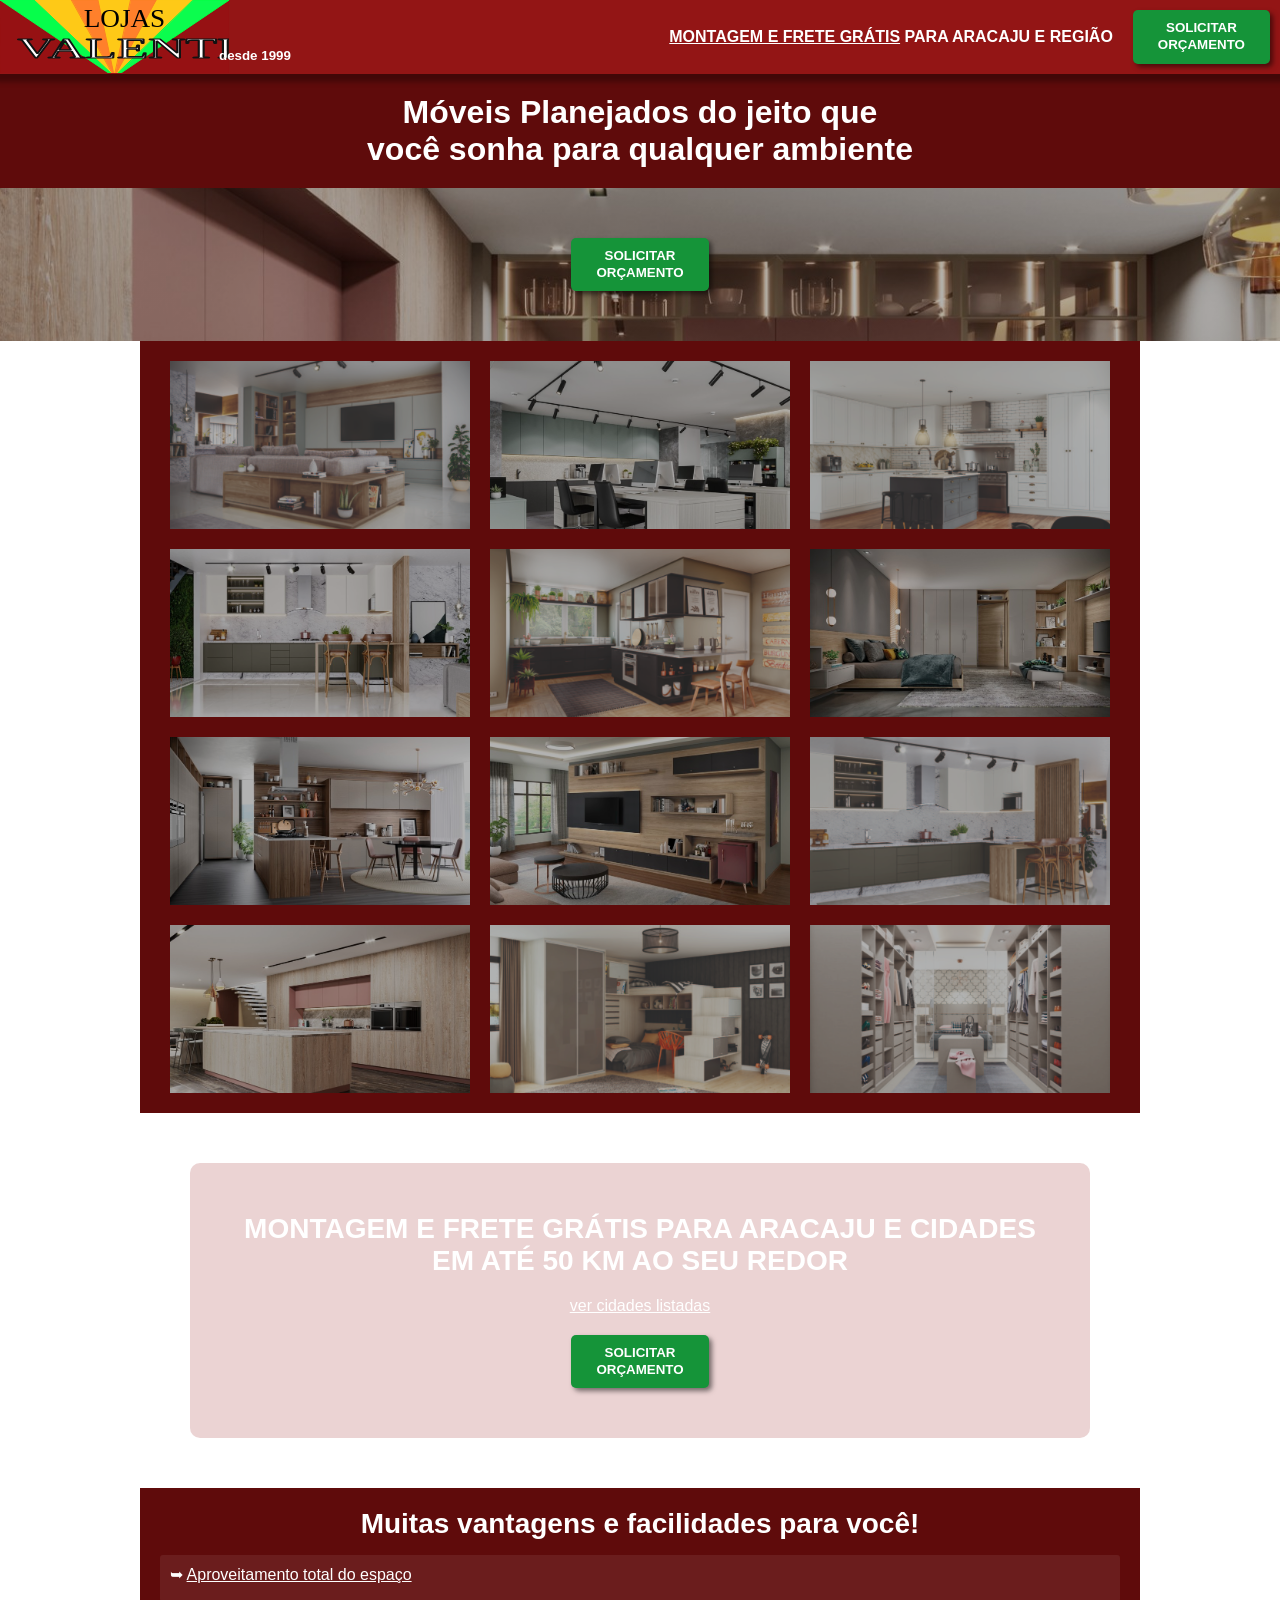
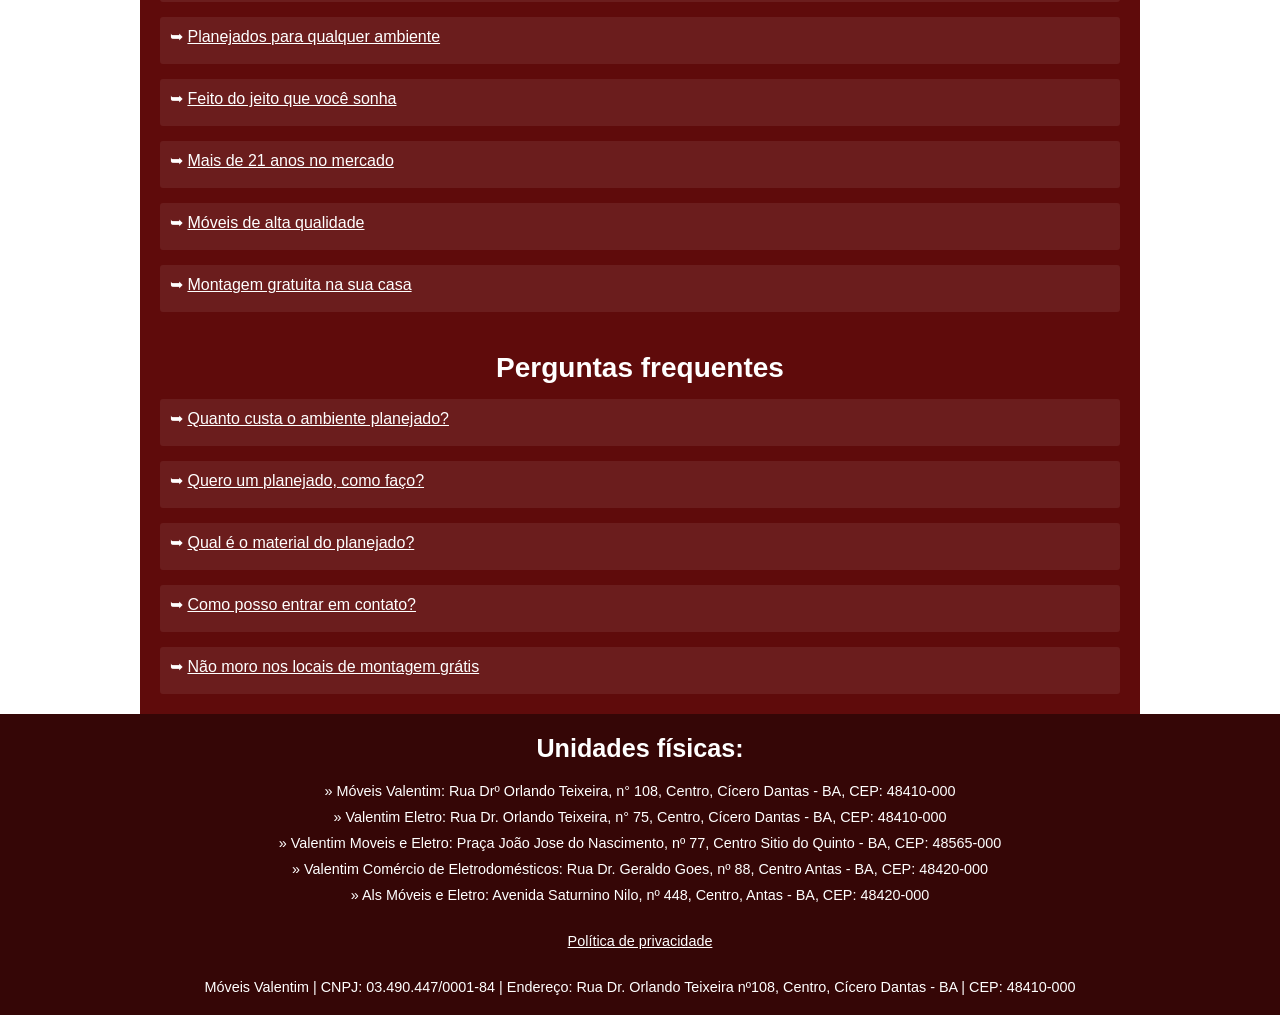
==== index.html @ 7adb4ce1 "renomeada" ====
<!DOCTYPE html>
<html lang="pt-br">
<head>
    <meta charset="UTF-8">
    <meta http-equiv="X-UA-Compatible" content="IE=edge">
    <meta name="viewport" content="width=device-width, initial-scale=1.0">
    <title>Planejados - Móveis Valentim</title>
    <link rel="stylesheet" href="style.css">
    <link rel="shortcut icon" href="imagens/favicon_redondo.png" type="image/x-icon">
</head>
<body>
    <header>
        <div id="header__div-logo">
            <img src="imagens/logo_svg_1.svg" alt="Móveis Valentim">
            <small>desde 1999</small>
        </div>
        <div id="header__div-botao">
            <a href="#div-frete-montagem">
                <p><span class="sublinhado">MONTAGEM E FRETE GRÁTIS</span> PARA ARACAJU E REGIÃO</p>
            </a>
            
            <button class="botao-solicitar-orcamento">
                <p>SOLICITAR<br>ORÇAMENTO</p>
            </button>
        </div>
    </header>
    
    <div id="banner">
        <div id="banner__cima">
            <p>Móveis Planejados do jeito que <br>você sonha para qualquer ambiente</p>
        </div>
        <div id="banner__baixo">
            <div id="banner-baixo__div-background">
                <button class="botao-solicitar-orcamento">
                    <p>SOLICITAR<br>ORÇAMENTO</p>
                </button>
            </div>
        </div>
    </div>

    <main>
        <div class="main__imagem-planejado" id="main__imagem-00" onclick="click_imagem(0)"><div></div></div>
        <div class="main__imagem-planejado" id="main__imagem-01" onclick="click_imagem(1)"><div></div></div>
        <div class="main__imagem-planejado" id="main__imagem-02" onclick="click_imagem(2)"><div></div></div>
        <div class="main__imagem-planejado" id="main__imagem-03" onclick="click_imagem(3)"><div></div></div>
        <div class="main__imagem-planejado" id="main__imagem-04" onclick="click_imagem(4)"><div></div></div>
        <div class="main__imagem-planejado" id="main__imagem-05" onclick="click_imagem(5)"><div></div></div>
        <div class="main__imagem-planejado" id="main__imagem-06" onclick="click_imagem(6)"><div></div></div>
        <div class="main__imagem-planejado" id="main__imagem-07" onclick="click_imagem(7)"><div></div></div>
        <div class="main__imagem-planejado" id="main__imagem-08" onclick="click_imagem(8)"><div></div></div>
        <div class="main__imagem-planejado" id="main__imagem-09" onclick="click_imagem(9)"><div></div></div>
        <div class="main__imagem-planejado" id="main__imagem-10" onclick="click_imagem(10)"><div></div></div>
        <div class="main__imagem-planejado" id="main__imagem-11" onclick="click_imagem(11)"><div></div></div>
    </main>

    <div id="container-imagens-g" class="">
        <img src="imagens/imagem_banner_1500.jpg" alt="Imagem do planejado em tamanho grande" id="container-ig__img">
        <div id="container-ig__botoes">
            <button id="container-ig-botoes__botao-esquerda" class="botao-lateral" onclick="click_mudar_imagem(-1)">
                ❮
            </button>
            <button id="container-ig-botoes__botao-direita" class="botao-lateral" onclick="click_mudar_imagem(1)">
                ❯
            </button>
            <button id="container-ig-botoes__botao-fechar" onclick="click_fechar_imagem()">
                ✖
            </button>
        </div>
    </div>

    <div id="div-frete-montagem">
        <div id="div-fm__moldura">
            <h3>MONTAGEM E FRETE GRÁTIS PARA ARACAJU E CIDADES EM ATÉ 50 KM AO SEU REDOR</h3>
            <a href="">ver cidades listadas</a>
            <button class="botao-solicitar-orcamento">
                <p>SOLICITAR<br>ORÇAMENTO</p>
            </button>
        </div>
    </div>
    
    <div class="container-divs-expandiveis" id="div-vantagens">
        <div>
            <h3>Muitas vantagens e facilidades para você!</h3>
            <section class="expandivel" onclick="click_div_expandivel('descricao-vantagem-00')"> <!-- trocar essa div com classe para um "section" com classe "section-expandivel"? -->
                <p class="section-expandivel__titulo"><span class="sublinhado">Aproveitamento total do espaço</span></p>
                <p class="section-expandivel__descricao" id="descricao-vantagem-00">Usamos as medidas da sua casa para montar perfeitamente seu ambiente desejado, evitando qualquer dor de cabeça envolvendo tamanhos.</p>
            </section>
            
            <section class="expandivel" onclick="click_div_expandivel('descricao-vantagem-01')">
                <p class="section-expandivel__titulo"><span class="sublinhado">Planejados para qualquer ambiente</span></p>
                <p class="section-expandivel__descricao" id="descricao-vantagem-01">Cozinhas, salas, quartos, escritórios, banheiros, quarto infantis e até lojas. Independente de qual ambiente você deseja mobiliar, nós te oferecemos as opções de alta qualidade do jeito que você deseja.</p>
            </section>

            <section class="expandivel" onclick="click_div_expandivel('descricao-vantagem-02')">
                <p class="section-expandivel__titulo"><span class="sublinhado">Feito do jeito que você sonha</span></p>
                <p class="section-expandivel__descricao" id="descricao-vantagem-02">Acompanhe o projeto e escolha cada detalhe do seu ambiente garantindo que você esteja feliz ao receber seu ambiente na sua casa.</p>
            </section>

            <section class="expandivel" onclick="click_div_expandivel('descricao-vantagem-03')">
                <p class="section-expandivel__titulo"><span class="sublinhado">Mais de 21 anos no mercado</span></p>
                <p class="section-expandivel__descricao" id="descricao-vantagem-03">As Lojas Valentim atuam no mercado de venda de móveis desde 1999, e acumulam clientes satisfeitos que não hesitam em retornar às nossa Lojas quando precisam renovar sua casa com qualidade.</p>
            </section>

            <section class="expandivel" onclick="click_div_expandivel('descricao-vantagem-04')">
                <p class="section-expandivel__titulo"><span class="sublinhado">Móveis de alta qualidade</span></p>
                <p class="section-expandivel__descricao" id="descricao-vantagem-04">
                    Comprando na Valentim você evita móveis com madeira de baixa qualidade, bem como evita a frustração de investir em móveis com procedência duvidosa.<br><br>
                    Na Valentim, seu investimento em um ambiente planejado terá um retorno realmente satisfatório, deixando você e sua família mais felizes e confortáveis.
                </p>
            </section>

            <section class="expandivel" onclick="click_div_expandivel('descricao-vantagem-05')">
                <p class="section-expandivel__titulo"><span class="sublinhado">Montagem gratuita na sua casa</span></p>
                <p class="section-expandivel__descricao" id="descricao-vantagem-05">
                    Oferecemos o serviço de montagem grátis para nossos clientes. Entregaremos seu ambiente planejado montado na sua casa e sem custos adicionais!<br>
                    <span class="italico">(Serviço limitado pelas cidades descritas <a href="#div-frete-montagem" class="sublinhado">aqui</a>)</span>
                </p>
            </section>
        </div>
    </div>
    
    <div class="container-divs-expandiveis" id="div-perguntas-frequentes">
        <div>
            <h3>Perguntas frequentes</h3>
            <section class="expandivel" onclick="click_div_expandivel('descricao-pergunta-00')">
                <p class="section-expandivel__titulo"><span class="sublinhado">Quanto custa o ambiente planejado?</span></p>
                <p class="section-expandivel__descricao" id="descricao-pergunta-00">
                    O preço varia de acordo com o tamanho, tipo e características de cada peça escolhida.<br>
                    Desta forma, não há como dizer o preço sem antes colher estas informações que se baseiam no gosto de cada cliente.
                </p>
            </section>

            <section class="expandivel" onclick="click_div_expandivel('descricao-pergunta-01')">
                <p class="section-expandivel__titulo"><span class="sublinhado">Quero um planejado, como faço?</span></p>
                <p class="section-expandivel__descricao" id="descricao-pergunta-01">
                    Nos envie uma mensagem que entraremos em contato com você para tirar dúvidas e prosseguir.
                </p>
            </section>

            <section class="expandivel" onclick="click_div_expandivel('descricao-pergunta-02')">
                <p class="section-expandivel__titulo"><span class="sublinhado">Qual é o material do planejado?</span></p>
                <p class="section-expandivel__descricao" id="descricao-pergunta-02">
                    Você escolhe. Ao conversar com o projetista, ele vai te informar as melhores opções que se adaptam ao seu gosto e necessidade.
                </p>
            </section>

            <section class="expandivel" onclick="click_div_expandivel('descricao-pergunta-03')">
                <p class="section-expandivel__titulo"><span class="sublinhado">Como posso entrar em contato?</span></p>
                <p class="section-expandivel__descricao" id="descricao-pergunta-03">
                    Clique em qualquer botão "SOLICITAR ORÇAMENTO" que você será direcionado(a) para uma conversa no WhatsApp com um de nossos vendedores para tirar todas suas dúvidas.
                </p>
            </section>

            <section class="expandivel" onclick="click_div_expandivel('descricao-pergunta-04')">
                <p class="section-expandivel__titulo"><span class="sublinhado">Não moro nos locais de montagem grátis</span></p>
                <p class="section-expandivel__descricao" id="descricao-pergunta-04">
                    Entre em contato conosco para vermos os detalhes e se é possível conseguir este serviço para você.
                </p>
            </section>
        </div>
        
    </div>

    <footer>
        <div id="footer__div-unidades-fisicas">
            <h3>Unidades físicas:</h3>
            <p>Móveis Valentim: Rua Drº Orlando Teixeira, n° 108, Centro, Cícero Dantas - BA, CEP: 48410-000</p>
            <p>Valentim Eletro: Rua Dr. Orlando Teixeira, n° 75, Centro, Cícero Dantas - BA, CEP: 48410-000</p>
            <p>Valentim Moveis e Eletro: Praça João Jose do Nascimento, nº 77, Centro Sitio do Quinto - BA, CEP: 48565-000</p>
            <p>Valentim Comércio de Eletrodomésticos: Rua Dr. Geraldo Goes, nº 88, Centro Antas - BA, CEP: 48420-000</p>
            <p>Als Móveis e Eletro: Avenida Saturnino Nilo, nº 448, Centro, Antas - BA, CEP: 48420-000</p>
        </div>
        
        <a href="https://lojasvalentim.com/privacidade/" target="_blank" class="link-politica-privacidade">Política de privacidade</a>
        
        <div id="footer__div-infos-finais">
            Móveis Valentim |  CNPJ: 03.490.447/0001-84 | Endereço: Rua Dr. Orlando Teixeira nº108, Centro, Cícero Dantas - BA | CEP: 48410-000
        </div>
    </footer>

    <script src="script.js"></script>
</body>
</html>
---- style.css ----
@charset "UTF-8";

*{
    padding: 0px;
    margin: 0px;
    text-decoration: none;
    font-family: sans-serif;
    --var-cor-01: #931515;
    --var-cor-02: #159439;
    --var-cor-03: #0f6b29;
    --var-cor-04: #5F0B0B;
    --var-cor-05: #350606;

    --var-dur-transicoes: 0.1s;
}

a{
    color: inherit;
}

button{
    border: none;
    color: white;
    background-color: transparent;
}

html{
    scroll-behavior: smooth;
}

body{
    max-width: 1800px; /* para monitores com resolucoes muito altas */
    margin: auto;
    overflow-x: hidden; /* para as imagens n criarem scroll qnd crescerem */
}


.sublinhado{
    text-decoration: underline;
}
.italico{
    font-style: italic;
}

h3{
    color: white;
    font-weight: bold;
    font-size: 1.75em;
    text-align: center;
}

.botao-solicitar-orcamento{
    border: none;
    padding: 10px 25px;
    background-color: var(--var-cor-02);
    color: white;
    font-weight: bold;
    line-height: 1.25em;
    border-radius: 5px;
    box-shadow: 3px 3px 5px rgba(0,0,0,.5);
    transition: transform var(--var-dur-transicoes), background-color var(--var-dur-transicoes);
}
.botao-solicitar-orcamento:hover{
    text-decoration: underline;
    background-color: var(--var-cor-03);
    cursor: pointer;
}

.link-politica-privacidade{
    text-decoration: underline;
}



/* ESTILOS DO HEADER ======================================================================================================== */

header{
    position: sticky;
    top: 0px;
    z-index: 999;
    display: flex;
    justify-content: space-between;
    background-color: var(--var-cor-01);
    color: white;
    box-shadow: 0px 3px 5px 5px rgba(0,0,0,.3);
}

#header__div-logo{
    height: 74px; /*tamanho da imagem*/
}
#header__div-logo > img{
    width: 229px;
}
#header__div-logo > small{
    position: absolute;
    transform: translate(-10px, 48px);
    font-weight: bold;
}

#header__div-botao{
    display: flex;
    align-items: center;
    justify-content: space-between;
    gap: 20px;
    padding: 10px;
}
#header__div-botao p{
    font-weight: bold;
    cursor: pointer;
    color: white;
}


/* ESTILOS DO BANNER ======================================================================================================== */

#banner__cima{
    padding: 20px;
    background-color: var(--var-cor-04);
    color: white;
    text-align: center;
    font-size: 2em;
    font-weight: bold;
}
#banner__cima > p{
    animation-name: fade-in;
    animation-duration: 1s;
}
@keyframes fade-in{
    from{
        opacity: 0%;
    }
    to{
        opacity: 100%;
    }
}

#banner__baixo{
    max-height: 153px;
    position: relative;
}
#banner-baixo__div-background{
    height: 100%;
    display: flex;
    justify-content: center;
    align-items: center;
    padding: 50px;
    transition: padding-bottom 0.5s;
    background-image: 
        linear-gradient(to top, rgba(0,0,0,.3), rgba(0,0,0,.3)),
        url(imagens/imagem_banner_1500.jpg)
    ;
    background-size: cover;
    background-repeat: no-repeat;
    background-attachment: fixed;
    background-position: bottom;
}
#banner-baixo__div-background:hover{
    padding-bottom: 300px;
    transition: padding-bottom 0.5s;
    transition-delay: 0.2s;
}
#banner__baixo button:hover{
    transform: scale(1.1);
    transition: transform var(--var-dur-transicoes)
}


/* ESTILOS DO MAIN ========================================================================================================== */

main{
    max-width: 1000px;
    margin: auto;
    padding: 20px 0px;
    display: flex;
    justify-content: center;
    gap: 20px;
    flex-wrap: wrap;
    background: lightgrey;
    background: var(--var-cor-04);
}

main .main__imagem-planejado{
    width: 300px;
    height: 168px;
    z-index: inherit;
    background-image: url(imagens/imagem_banner_1500.jpg);
    background-size: cover;
    cursor: pointer;
    transition: transform var(--var-dur-transicoes);
}
main > .main__imagem-planejado:hover{
    transform: scale(1.3);
    z-index: 1;
    transition: transform var(--var-dur-transicoes);
}

main .main__imagem-planejado > div{
    width: 100%;
    height: 100%;
    background-color: rgba(0,0,0,.3);
    transition: background-color var(--var-dur-transicoes);
}
main > .main__imagem-planejado:hover > div{
    background-color: rgba(0,0,0,.0);
    transition: background-color var(--var-dur-transicoes);
}


/* ESTILOS DA MODULRA DAS IMAGENS =========================================================================================== */

#container-imagens-g{
    position: fixed;
    top: 0;
    left: 0;
    z-index: 9999;
    width: 100%;
    height: 100%;
    display: flex;
    justify-content: center;
    align-items: center;
    backdrop-filter: blur(5px);
    background-color: rgba(0,0,0,0.75);
    display: none;
}
#container-imagens-g.ativo{
    display: flex;
}

#container-imagens-g > img{
    position: absolute; /*para os filhos poderem serem deslocados*/
    width: fit-content;
    height: 95%;
    border-radius: 10px;
    box-shadow: 3px 3px 5px rgba(0,0,0,.3);
}

#container-ig__botoes{
    position: absolute;
    top: 0px;
    bottom: 0px;
    left: 0px;
    right: 0px;
    display: flex;
    justify-content: space-between;
    align-items: center;
    padding: 0px 10px;
}

#container-ig__botoes > button{
    opacity: 50%;
    transition: opacity var(--var-dur-transicoes), transform var(--var-dur-transicoes);
}
#container-ig__botoes > button:hover{
    opacity: 100%;
    transform: scale(1.1);
    transition: opacity var(--var-dur-transicoes), transform var(--var-dur-transicoes);
    cursor: pointer;
}

#container-ig-botoes__botao-fechar{
    position: absolute;
    right: 11px;
    top: 0px;
    font-size: 3em;
    -webkit-text-stroke-width: 3px;
    -webkit-text-stroke-color: var(--var-cor-04);
}

#container-ig__botoes > .botao-lateral{
    font-size: 4em;
    -webkit-text-stroke-width: 3px;
    -webkit-text-stroke-color: var(--var-cor-04);
}

#container-ig-botoes__botao-esquerda{
    padding: 60px 40px 60px 0px;
}
#container-ig-botoes__botao-direita{
    padding: 60px 0px 60px 40px;
}


/* ESTILOS DA DIV DO FRETE E MONTAGEM ======================================================================================= */

#div-frete-montagem{
    display: flex;
    flex-direction: column;
    justify-content: center;
    align-items: center;
    padding: 50px 0px;
    background-image: 
        linear-gradient(to top, rgba(0,0,0,0.5), rgba(0,0,0,0.5)),
        url(imagens/imagem_banner_1500.jpg);
    background-position: center;
    background-attachment: fixed;
    background-repeat: no-repeat;
    background-size: cover;
}

#div-fm__moldura{
    padding: 50px;
    max-width: 800px;
    display: flex;
    flex-direction: column;
    justify-content: space-between;
    align-items: center;
    gap: 20px;
    background-color: #9315152f; /*cor principal mas quase transparente*/
    backdrop-filter: blur(5px);
    border-radius: 10px;
}

#div-fm__moldura > a{
    color: white;
    text-decoration: underline;
}

#div-fm__moldura .botao-solicitar-orcamento:hover{
    transform: scale(1.1);
    transition: transform var(--var-dur-transicoes)
}


/* ESTILOS DAS DIV EXPANDIVEIS ============================================================================================= */

.container-divs-expandiveis{
    background-color: var(--var-cor-04);
    max-width: 1000px;
    margin: auto;
}

.container-divs-expandiveis > div{
    display: flex;
    flex-direction: column;
    justify-content: space-between;
    gap: 15px;
    padding: 20px;
}

.expandivel{
    padding: 10px;
    border-radius: 3px;
    color: white;
    cursor: pointer;
    background-color: rgba(255, 255, 255, 0.075);
    transition: background-color var(--var-dur-transicoes);
}
.section-expandivel__titulo::before{
    content: '➥ '; /*» ➤*/
}
.expandivel:hover{
    background-color: rgba(255, 255, 255, 0.15);
    transition: background-color var(--var-dur-transicoes);
}

.section-expandivel__descricao{
    max-height: 0px;
    overflow-y: hidden;
    margin-top: 8px;
    margin-left: 40px;
}
.section-expandivel__descricao.ativo{
    max-height: 999px;
}


/* ESTILOS DO FOOTER ======================================================================================================== */

footer{
    padding: 20px;
    display: flex;
    flex-direction: column;
    justify-content: space-between;
    gap: 30px;
    background-color: var(--var-cor-05);
    font-size: 0.9em;
    color: white;
    text-align: center;
}

#footer__div-unidades-fisicas{
    display: flex;
    flex-direction: column;
    justify-content: space-between;
    gap: 10px;
}
#footer__div-unidades-fisicas > h3{
    margin-bottom: 10px;
}
#footer__div-unidades-fisicas > p::before{
    content: "» ";
}
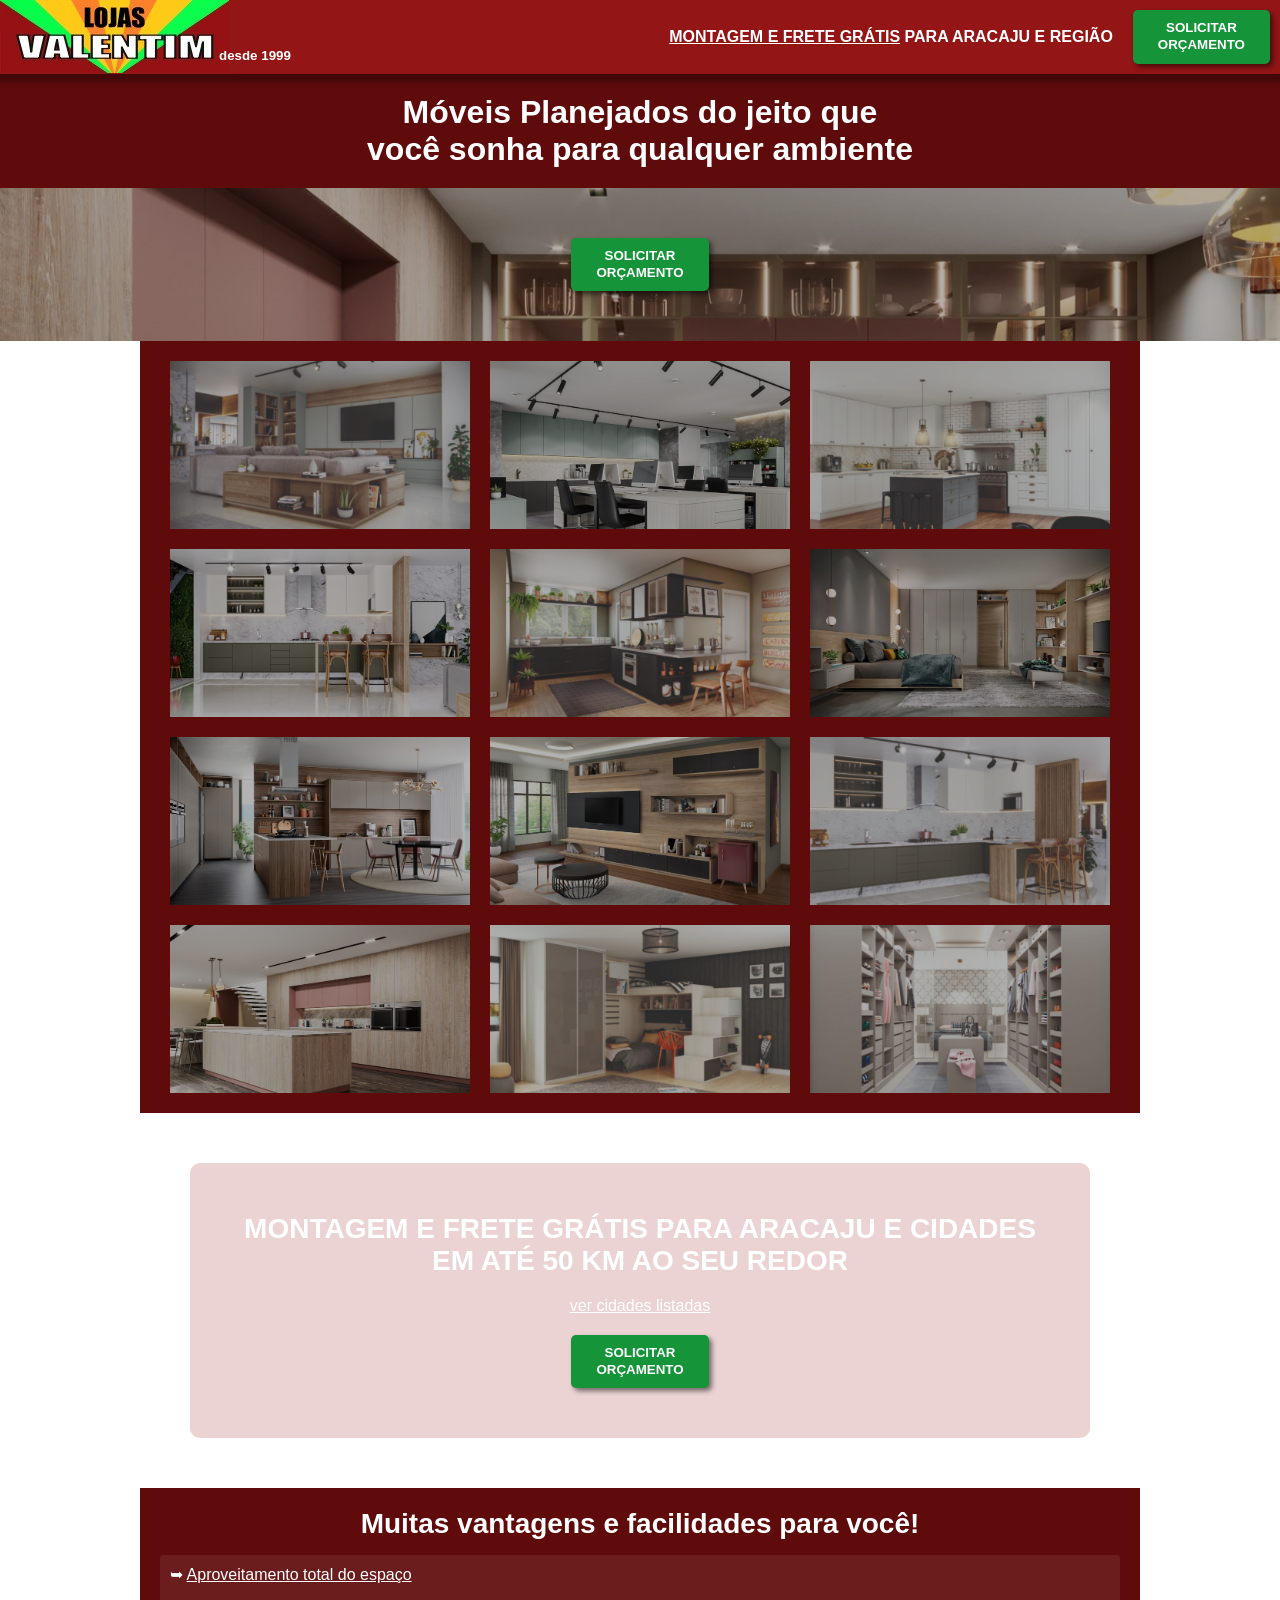
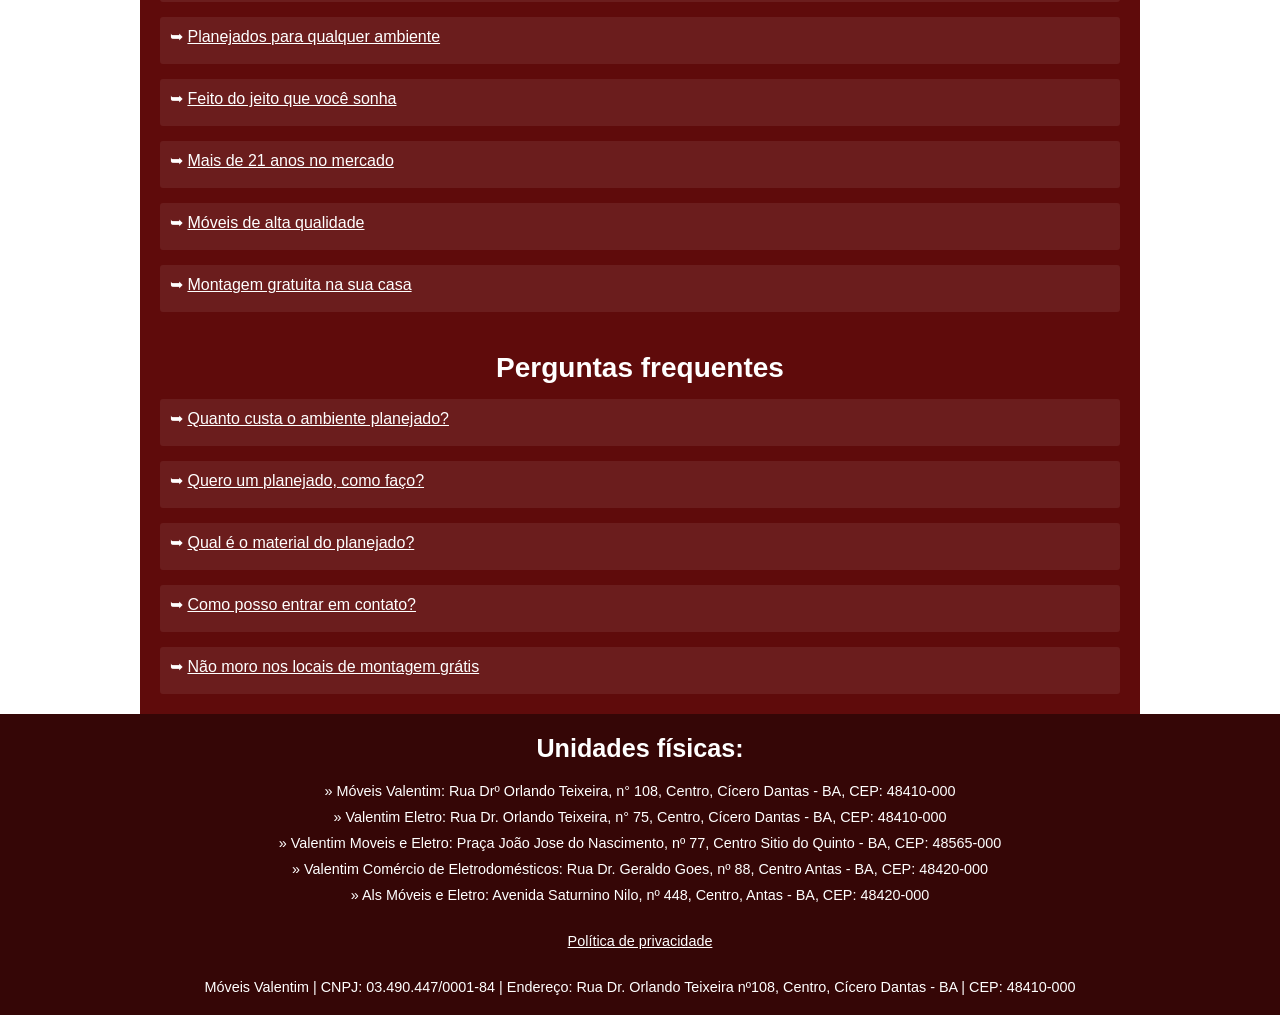
==== commit 3c062425: "mudanca logo e no tamanho das imagens" ====
--- a/index.html
+++ b/index.html
@@ -8,14 +8,14 @@
     <link rel="stylesheet" href="style.css">
     <link rel="shortcut icon" href="imagens/favicon_redondo.png" type="image/x-icon">
 </head>
-<body>
+<body onresize="resize_pagina()">
     <header>
         <div id="header__div-logo">
-            <img src="imagens/logo_svg_1.svg" alt="Móveis Valentim">
+            <img src="imagens/logo_jpg.jpg" alt="Móveis Valentim">
             <small>desde 1999</small>
         </div>
         <div id="header__div-botao">
-            <a href="#div-frete-montagem">
+            <a href="#div-frete-montagem" id="header__link-montagem-frete">
                 <p><span class="sublinhado">MONTAGEM E FRETE GRÁTIS</span> PARA ARACAJU E REGIÃO</p>
             </a>
             
@@ -27,8 +27,12 @@
     
     <div id="banner">
         <div id="banner__cima">
-            <p>Móveis Planejados do jeito que <br>você sonha para qualquer ambiente</p>
+            <p id="banner__slogan">Móveis Planejados do jeito que <br>você sonha para qualquer ambiente</p>
+            <a href="#div-frete-montagem" id="banner__link-montagem-frete">
+                <p><span class="sublinhado">MONTAGEM E FRETE GRÁTIS</span> PARA ARACAJU E REGIÃO</p>
+            </a>
         </div>
+        
         <div id="banner__baixo">
             <div id="banner-baixo__div-background">
                 <button class="botao-solicitar-orcamento">
@@ -54,7 +58,8 @@
     </main>
 
     <div id="container-imagens-g" class="">
-        <img src="imagens/imagem_banner_1500.jpg" alt="Imagem do planejado em tamanho grande" id="container-ig__img">
+        <p id="container-ig__msg-carregando">CARREGANDO A IMAGEM...</p>
+        <img id="container-ig__img" src="imagens/imagem_banner_1500.jpg" alt="Imagem do planejado em tamanho grande">
         <div id="container-ig__botoes">
             <button id="container-ig-botoes__botao-esquerda" class="botao-lateral" onclick="click_mudar_imagem(-1)">
                 ❮
--- a/style.css
+++ b/style.css
@@ -110,12 +110,25 @@
     color: white;
 }
 
+@media (max-width: 1000px) {
+    #header__link-montagem-frete{
+        display: none;
+    }
+}
+
 
 /* ESTILOS DO BANNER ======================================================================================================== */
 
 #banner__cima{
+    display: flex;
+    flex-direction: column;
+    justify-content: center;
+    align-items: center;
+    gap: 20px;
     padding: 20px;
     background-color: var(--var-cor-04);
+}
+#banner__slogan{
     color: white;
     text-align: center;
     font-size: 2em;
@@ -132,6 +145,12 @@
     to{
         opacity: 100%;
     }
+}
+
+#banner__link-montagem-frete{
+    display: none;
+    color: white;
+    font-weight: bold;
 }
 
 #banner__baixo{
@@ -164,6 +183,12 @@
     transition: transform var(--var-dur-transicoes)
 }
 
+@media (max-width: 1000px) {
+    #banner__link-montagem-frete{
+        display: block;
+    }
+}
+
 
 /* ESTILOS DO MAIN ========================================================================================================== */
 
@@ -226,12 +251,25 @@
     display: flex;
 }
 
-#container-imagens-g > img{
+#container-ig__msg-carregando{
+    font-size: 1.5em;
+    color: white;
+}
+
+#container-ig__img{
     position: absolute; /*para os filhos poderem serem deslocados*/
-    width: fit-content;
-    height: 95%;
+    /* width: fit-content;
+    height: 95%; */
+    width: 95%;
+    height: fit-content;
+    max-height: 100%;
+    max-width: 2000px;
     border-radius: 10px;
     box-shadow: 3px 3px 5px rgba(0,0,0,.3);
+}
+#container-ig__img.mobile{
+    width: 95%;
+    height: fit-content;
 }
 
 #container-ig__botoes{
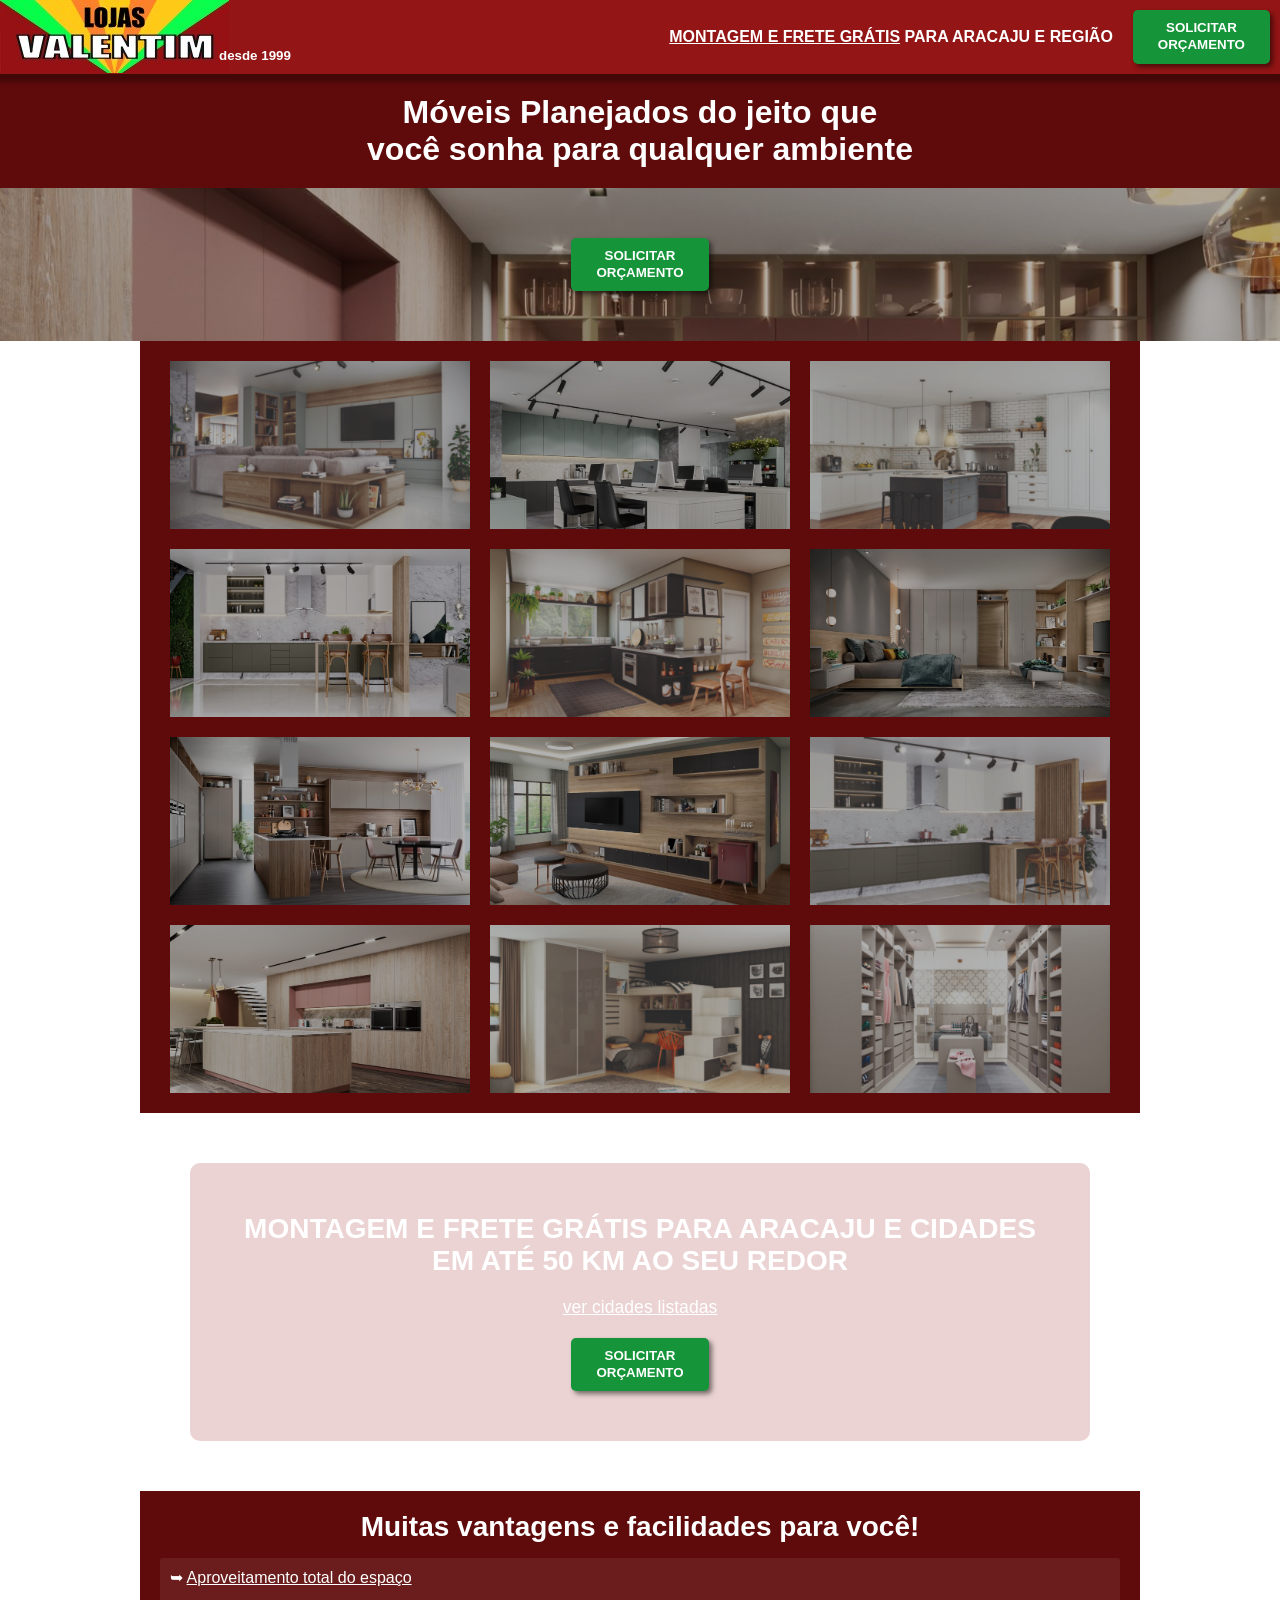
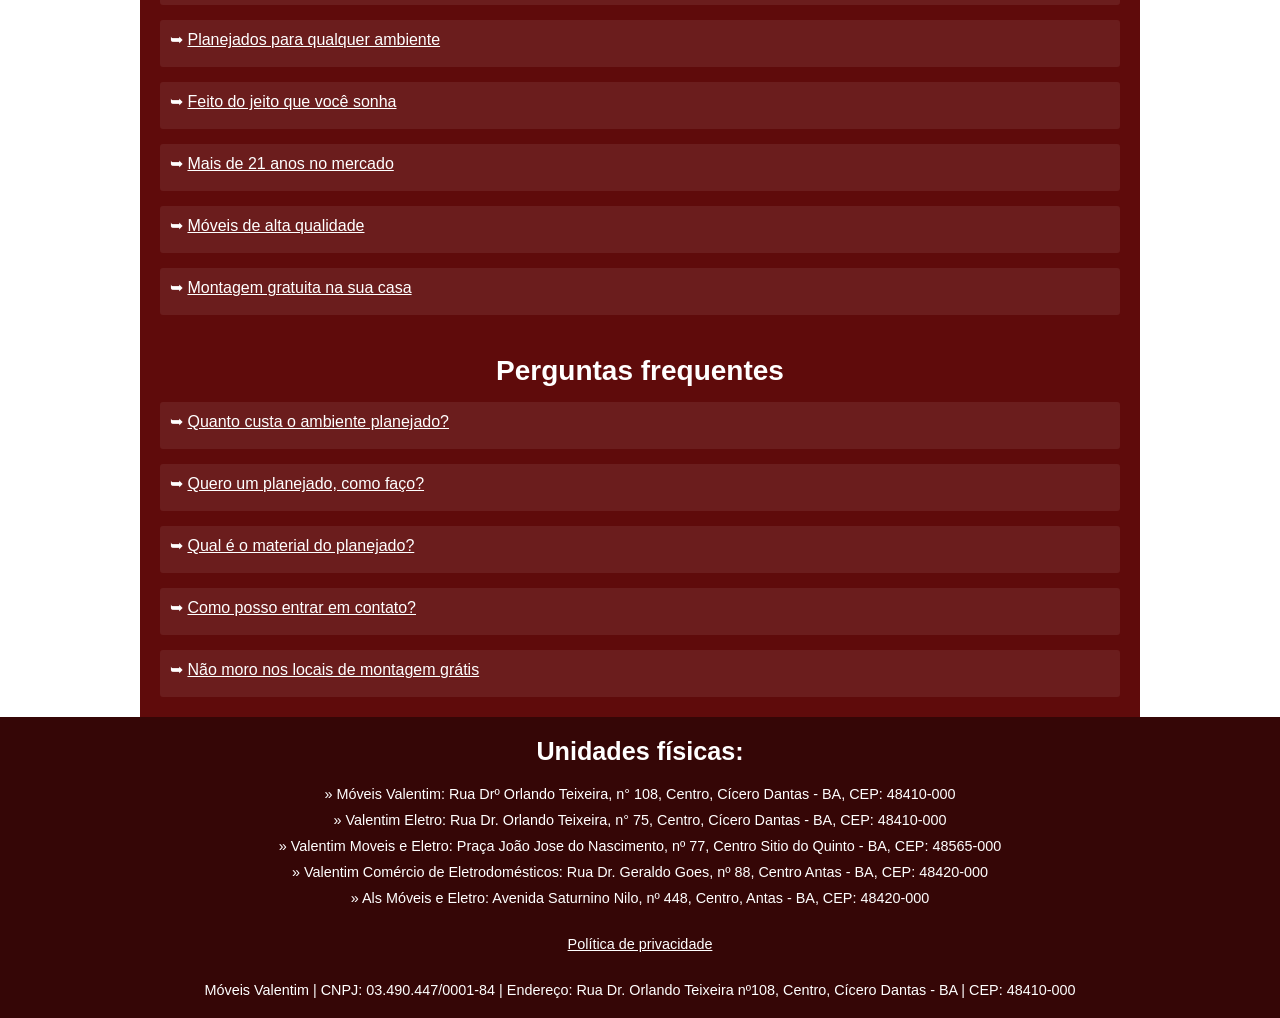
==== commit e874365c: "atualizacao responsividade e lista de cidades" ====
--- a/index.html
+++ b/index.html
@@ -4,11 +4,11 @@
     <meta charset="UTF-8">
     <meta http-equiv="X-UA-Compatible" content="IE=edge">
     <meta name="viewport" content="width=device-width, initial-scale=1.0">
-    <title>Planejados - Móveis Valentim</title>
+    <title>Planejados - Lojas Valentim</title>
     <link rel="stylesheet" href="style.css">
     <link rel="shortcut icon" href="imagens/favicon_redondo.png" type="image/x-icon">
 </head>
-<body onresize="resize_pagina()">
+<body>
     <header>
         <div id="header__div-logo">
             <img src="imagens/logo_jpg.jpg" alt="Móveis Valentim">
@@ -76,7 +76,41 @@
     <div id="div-frete-montagem">
         <div id="div-fm__moldura">
             <h3>MONTAGEM E FRETE GRÁTIS PARA ARACAJU E CIDADES EM ATÉ 50 KM AO SEU REDOR</h3>
-            <a href="">ver cidades listadas</a>
+            
+            <div id="div-fm__lista-cidades">
+                <button id="div-fm__botao-lista-cidades" onclick="click_lista_cidades()">ver cidades listadas</button>
+                <div id="lista-cidades-desktop">
+                    <div>
+                        <p>Cícero Dantas</p>
+                        <p>Antas</p>
+                        <p>Ribeira do pombal</p>
+                    </div>
+                    <div>
+                        <p>Betânia</p>
+                        <p>Sítio da Conceição</p>
+                        <p>Tucano</p>
+                        <p>Jeremoabo</p>
+                    </div>
+                    <div>
+                        <p>Sítio do Quinto</p>
+                        <p>Novo Triunfo</p>
+                        <p>Caxias</p>
+                    </div>
+                </div>
+                <div id="lista-cidades-mobile">
+                    <p>Cícero Dantas</p>
+                    <p>Antas</p>
+                    <p>Ribeira do pombal</p>
+                    <p>Betânia</p>
+                    <p>Sítio da Conceição</p>
+                    <p>Tucano</p>
+                    <p>Jeremoabo</p>
+                    <p>Sítio do Quinto</p>
+                    <p>Novo Triunfo</p>
+                    <p>Caxias</p>
+                </div>
+            </div>
+            
             <button class="botao-solicitar-orcamento">
                 <p>SOLICITAR<br>ORÇAMENTO</p>
             </button>
--- a/style.css
+++ b/style.css
@@ -49,6 +49,12 @@
     text-align: center;
 }
 
+@media (max-width: 1000px) {
+    h3{
+        font-size: 1.35em;
+    }
+}
+
 .botao-solicitar-orcamento{
     border: none;
     padding: 10px 25px;
@@ -111,11 +117,24 @@
 }
 
 @media (max-width: 1000px) {
-    #header__link-montagem-frete{
+    header{
+        position: static;
+    }
+    
+    #header__div-botao{
         display: none;
     }
-}
-
+
+    #header__div-logo{
+        margin: auto;
+    }
+}
+
+@media (max-width: 389px) {
+    #header__div-logo > small{
+        transform: translate(-10px, 40px);
+    }
+}
 
 /* ESTILOS DO BANNER ======================================================================================================== */
 
@@ -151,6 +170,7 @@
     display: none;
     color: white;
     font-weight: bold;
+    text-align: center;
 }
 
 #banner__baixo{
@@ -186,6 +206,11 @@
 @media (max-width: 1000px) {
     #banner__link-montagem-frete{
         display: block;
+        font-size: 1.0em;
+    }
+
+    #banner__slogan{
+        font-size: 1.3em;
     }
 }
 
@@ -278,6 +303,8 @@
     bottom: 0px;
     left: 0px;
     right: 0px;
+    max-width: 2000px;
+    margin: auto;
     display: flex;
     justify-content: space-between;
     align-items: center;
@@ -322,7 +349,6 @@
 
 #div-frete-montagem{
     display: flex;
-    flex-direction: column;
     justify-content: center;
     align-items: center;
     padding: 50px 0px;
@@ -348,14 +374,66 @@
     border-radius: 10px;
 }
 
-#div-fm__moldura > a{
-    color: white;
+#div-fm__lista-cidades{
+    display: flex;
+    flex-direction: column;
+    justify-items: center;
+    gap: 10px;
+    color: white;
+    max-height: 21px;
+    overflow: hidden;
+}
+#div-fm__lista-cidades.ativo{
+    max-height: 500px;
+    transition: max-height 0.4s;
+}
+
+#lista-cidades-desktop{
+    display: flex;
+    justify-items: center;
+    gap: 25px;
+}
+
+#lista-cidades-mobile{
+    display: flex;
+    flex-direction: column;
+    gap: 5px;
+    justify-content: center;
+    text-align: center;
+    display: none;
+}
+
+#div-fm__lista-cidades > div p::before{
+    content: "» ";
+}
+
+#div-fm__botao-lista-cidades{
     text-decoration: underline;
+    font-size: 1.1em;
+    cursor: pointer;
 }
 
 #div-fm__moldura .botao-solicitar-orcamento:hover{
     transform: scale(1.1);
     transition: transform var(--var-dur-transicoes)
+}
+
+@media (max-width: 1000px){
+    #div-frete-montagem{
+        padding: 50px 20px;
+    }
+
+    #div-fm__moldura{
+        padding: 30px;
+    }
+
+    #lista-cidades-desktop{
+        display: none;
+    }
+    
+    #lista-cidades-mobile{
+        display: flex;
+    }
 }
 
 
@@ -398,7 +476,8 @@
     margin-left: 40px;
 }
 .section-expandivel__descricao.ativo{
-    max-height: 999px;
+    max-height: 400px;
+    transition: max-height 0.4s;
 }
 
 
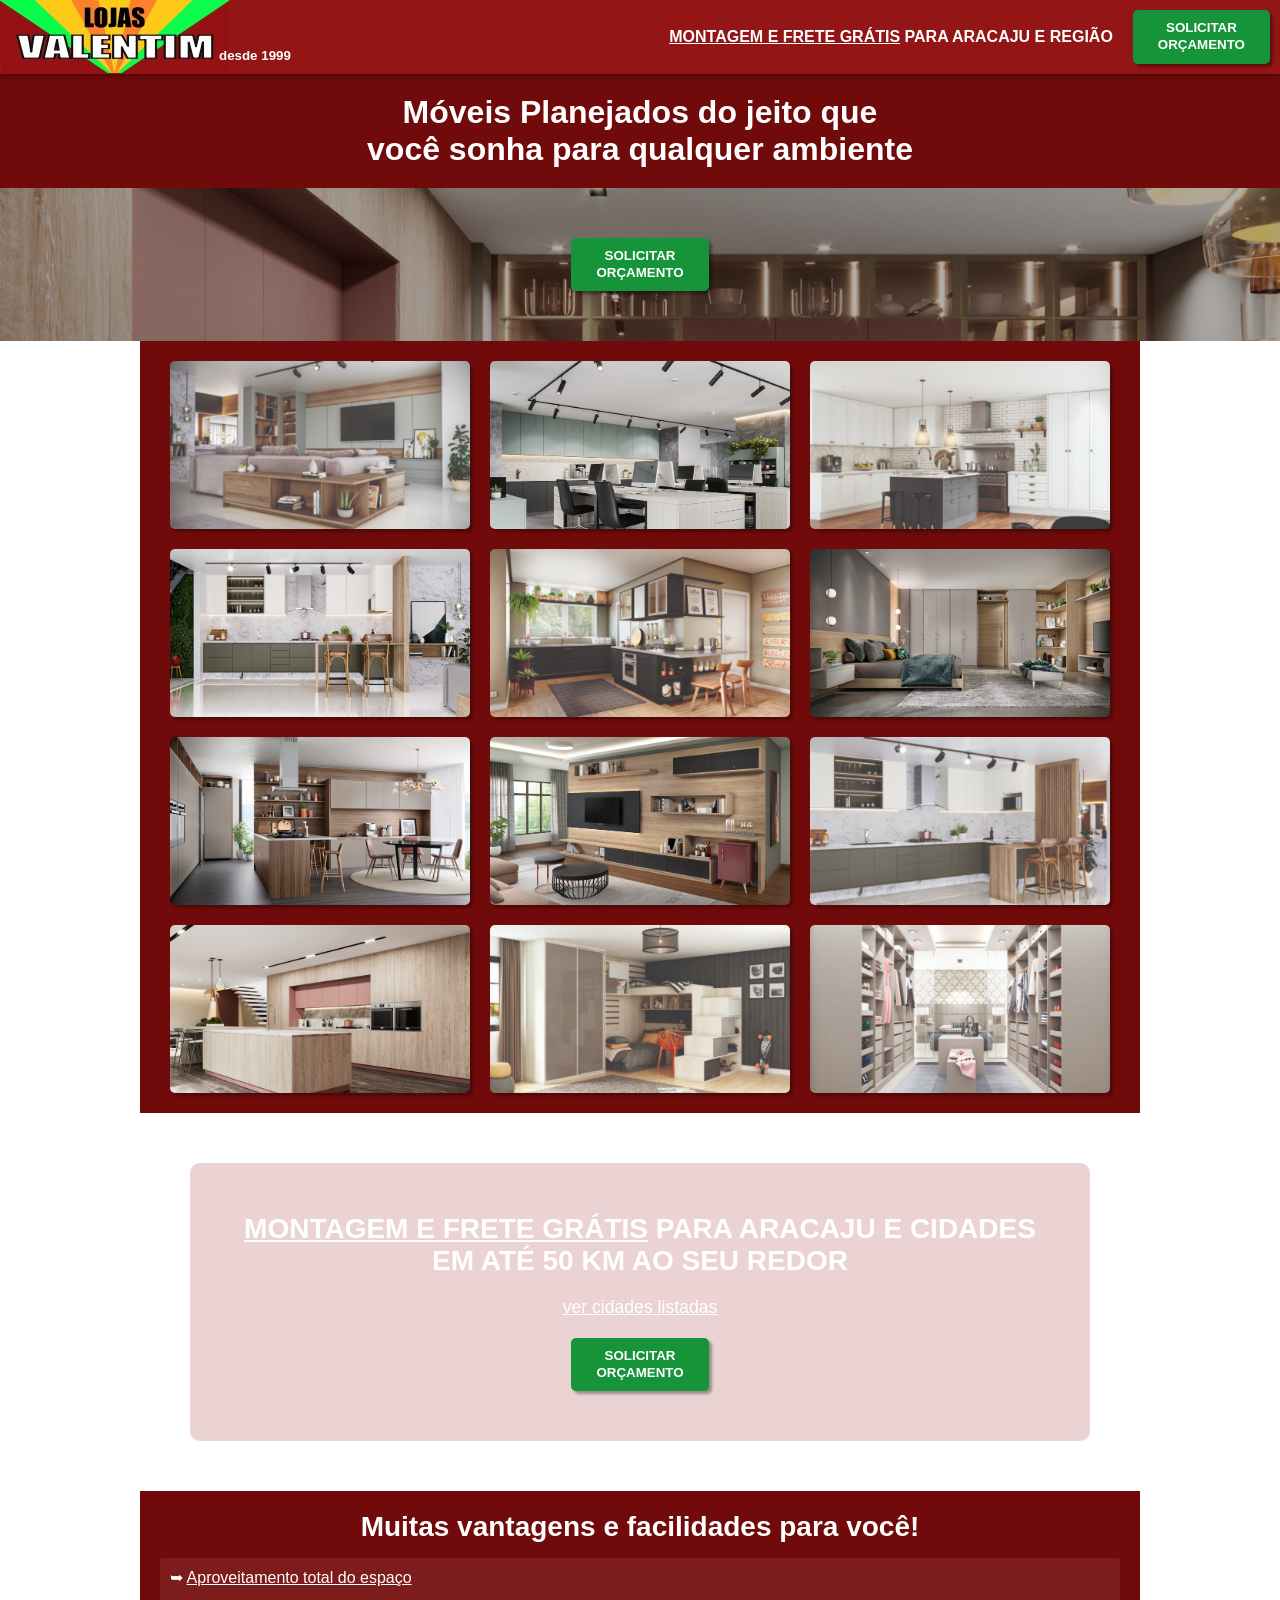
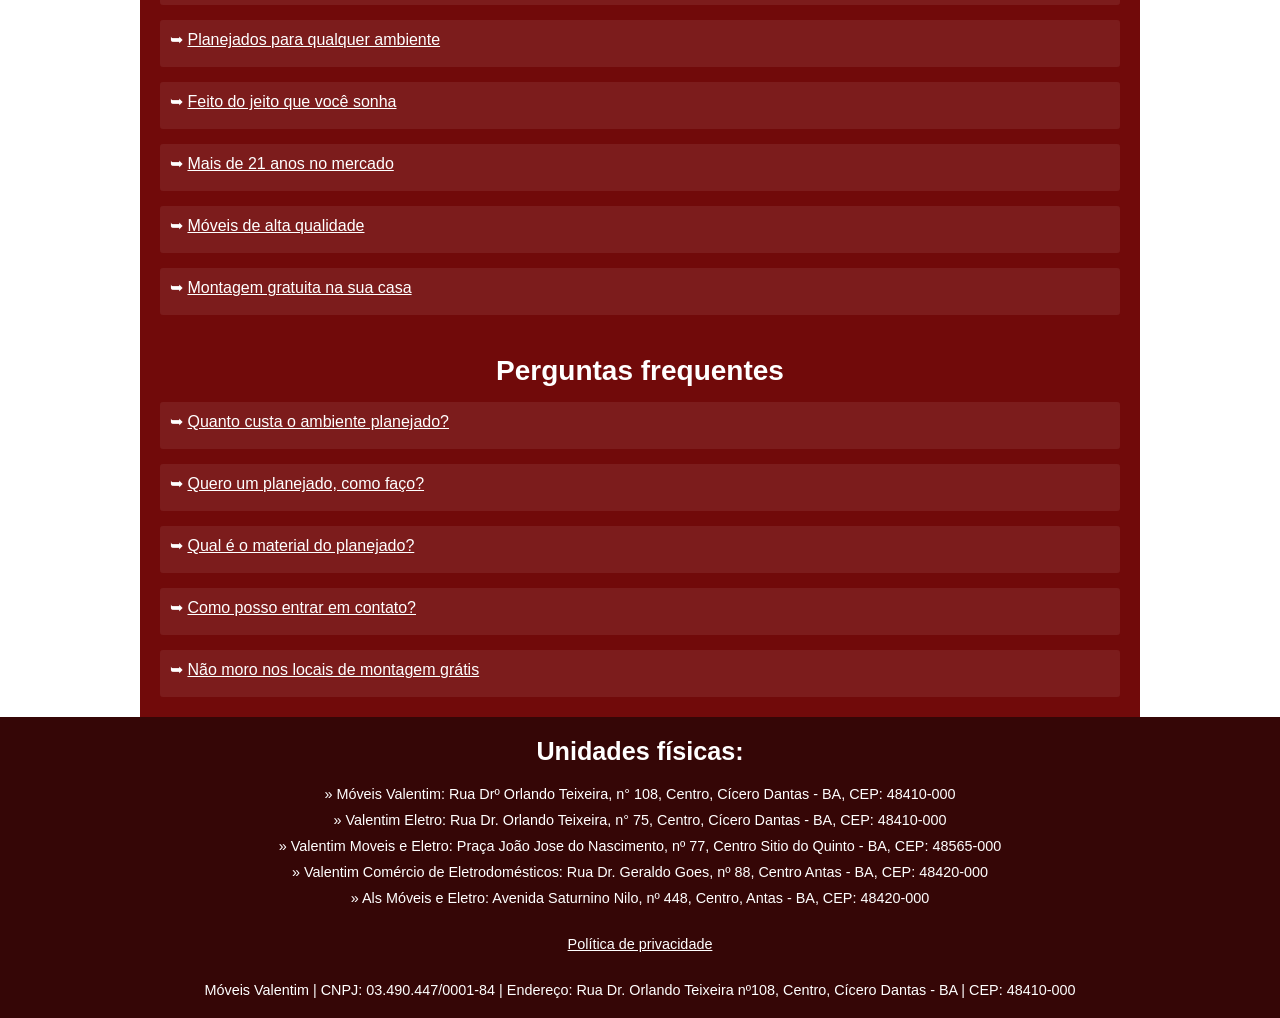
==== commit 029cafeb: "versao 2.0" ====
--- a/index.html
+++ b/index.html
@@ -75,7 +75,7 @@
 
     <div id="div-frete-montagem">
         <div id="div-fm__moldura">
-            <h3>MONTAGEM E FRETE GRÁTIS PARA ARACAJU E CIDADES EM ATÉ 50 KM AO SEU REDOR</h3>
+            <h3><span class="sublinhado">MONTAGEM E FRETE GRÁTIS</span> PARA ARACAJU E CIDADES EM ATÉ 50 KM AO SEU REDOR</h3>
             
             <div id="div-fm__lista-cidades">
                 <button id="div-fm__botao-lista-cidades" onclick="click_lista_cidades()">ver cidades listadas</button>
--- a/style.css
+++ b/style.css
@@ -8,7 +8,8 @@
     --var-cor-01: #931515;
     --var-cor-02: #159439;
     --var-cor-03: #0f6b29;
-    --var-cor-04: #5F0B0B;
+    /* --var-cor-04: #5F0B0B; */
+    --var-cor-04: #710a0a;
     --var-cor-05: #350606;
 
     --var-dur-transicoes: 0.1s;
@@ -63,7 +64,7 @@
     font-weight: bold;
     line-height: 1.25em;
     border-radius: 5px;
-    box-shadow: 3px 3px 5px rgba(0,0,0,.5);
+    box-shadow: 3px 3px 3px rgba(0,0,0,.35);
     transition: transform var(--var-dur-transicoes), background-color var(--var-dur-transicoes);
 }
 .botao-solicitar-orcamento:hover{
@@ -88,19 +89,18 @@
     justify-content: space-between;
     background-color: var(--var-cor-01);
     color: white;
-    box-shadow: 0px 3px 5px 5px rgba(0,0,0,.3);
-}
-
-#header__div-logo{
-    height: 74px; /*tamanho da imagem*/
-}
+    box-shadow: 0px 3px 3px rgba(0,0,0,.25);
+}
+
 #header__div-logo > img{
-    width: 229px;
+    margin-bottom: -3px;
+    width: min(229px, 100%);
 }
 #header__div-logo > small{
     position: absolute;
     transform: translate(-10px, 48px);
     font-weight: bold;
+    word-break: break-all;
 }
 
 #header__div-botao{
@@ -117,10 +117,6 @@
 }
 
 @media (max-width: 1000px) {
-    header{
-        position: static;
-    }
-    
     #header__div-botao{
         display: none;
     }
@@ -229,30 +225,22 @@
     background: var(--var-cor-04);
 }
 
-main .main__imagem-planejado{
-    width: 300px;
+.main__imagem-planejado{
+    width: min(300px, 100%);
     height: 168px;
+    border-radius: 5px;
+    box-shadow: 3px 3px 3px rgba(0,0,0, 0.3);
     z-index: inherit;
     background-image: url(imagens/imagem_banner_1500.jpg);
     background-size: cover;
     cursor: pointer;
     transition: transform var(--var-dur-transicoes);
 }
-main > .main__imagem-planejado:hover{
+.main__imagem-planejado:hover{
     transform: scale(1.3);
+    box-shadow: 0px 0px 3px 3px rgba(0,0,0, 0.3);
     z-index: 1;
-    transition: transform var(--var-dur-transicoes);
-}
-
-main .main__imagem-planejado > div{
-    width: 100%;
-    height: 100%;
-    background-color: rgba(0,0,0,.3);
-    transition: background-color var(--var-dur-transicoes);
-}
-main > .main__imagem-planejado:hover > div{
-    background-color: rgba(0,0,0,.0);
-    transition: background-color var(--var-dur-transicoes);
+    transition: transform var(--var-dur-transicoes), box-shadow var(--var-dur-transicoes);
 }
 
 
@@ -279,22 +267,17 @@
 #container-ig__msg-carregando{
     font-size: 1.5em;
     color: white;
+    text-align: center;
 }
 
 #container-ig__img{
     position: absolute; /*para os filhos poderem serem deslocados*/
-    /* width: fit-content;
-    height: 95%; */
     width: 95%;
     height: fit-content;
     max-height: 100%;
     max-width: 2000px;
     border-radius: 10px;
-    box-shadow: 3px 3px 5px rgba(0,0,0,.3);
-}
-#container-ig__img.mobile{
-    width: 95%;
-    height: fit-content;
+    box-shadow: 3px 3px 3px rgba(0,0,0,.3);
 }
 
 #container-ig__botoes{
@@ -307,18 +290,17 @@
     margin: auto;
     display: flex;
     justify-content: space-between;
-    align-items: center;
-    padding: 0px 10px;
+    align-items: stretch;
 }
 
 #container-ig__botoes > button{
-    opacity: 50%;
-    transition: opacity var(--var-dur-transicoes), transform var(--var-dur-transicoes);
+    /* opacity: 50%; */
+    transition: transform var(--var-dur-transicoes);
 }
 #container-ig__botoes > button:hover{
-    opacity: 100%;
+    /* opacity: 100%; */
     transform: scale(1.1);
-    transition: opacity var(--var-dur-transicoes), transform var(--var-dur-transicoes);
+    transition: transform var(--var-dur-transicoes);
     cursor: pointer;
 }
 
@@ -326,22 +308,25 @@
     position: absolute;
     right: 11px;
     top: 0px;
+    font-size: 2em;
+}
+
+#container-ig__botoes > .botao-lateral:nth-child(1){
+    padding: 0px 10px;
     font-size: 3em;
-    -webkit-text-stroke-width: 3px;
-    -webkit-text-stroke-color: var(--var-cor-04);
-}
-
-#container-ig__botoes > .botao-lateral{
-    font-size: 4em;
-    -webkit-text-stroke-width: 3px;
-    -webkit-text-stroke-color: var(--var-cor-04);
-}
-
-#container-ig-botoes__botao-esquerda{
-    padding: 60px 40px 60px 0px;
-}
-#container-ig-botoes__botao-direita{
-    padding: 60px 0px 60px 40px;
+    background-image: linear-gradient(to right, rgba(0,0,0, 0.3), transparent);
+}
+#container-ig__botoes > .botao-lateral:nth-child(2){
+    padding: 0px 10px;
+    font-size: 3em;
+    background-image: linear-gradient(to left, rgba(0,0,0, 0.3), transparent);
+}
+
+
+@media (max-width: 1000px) {
+    #container-ig__msg-carregando{
+        font-size: 1em;
+    }
 }
 
 
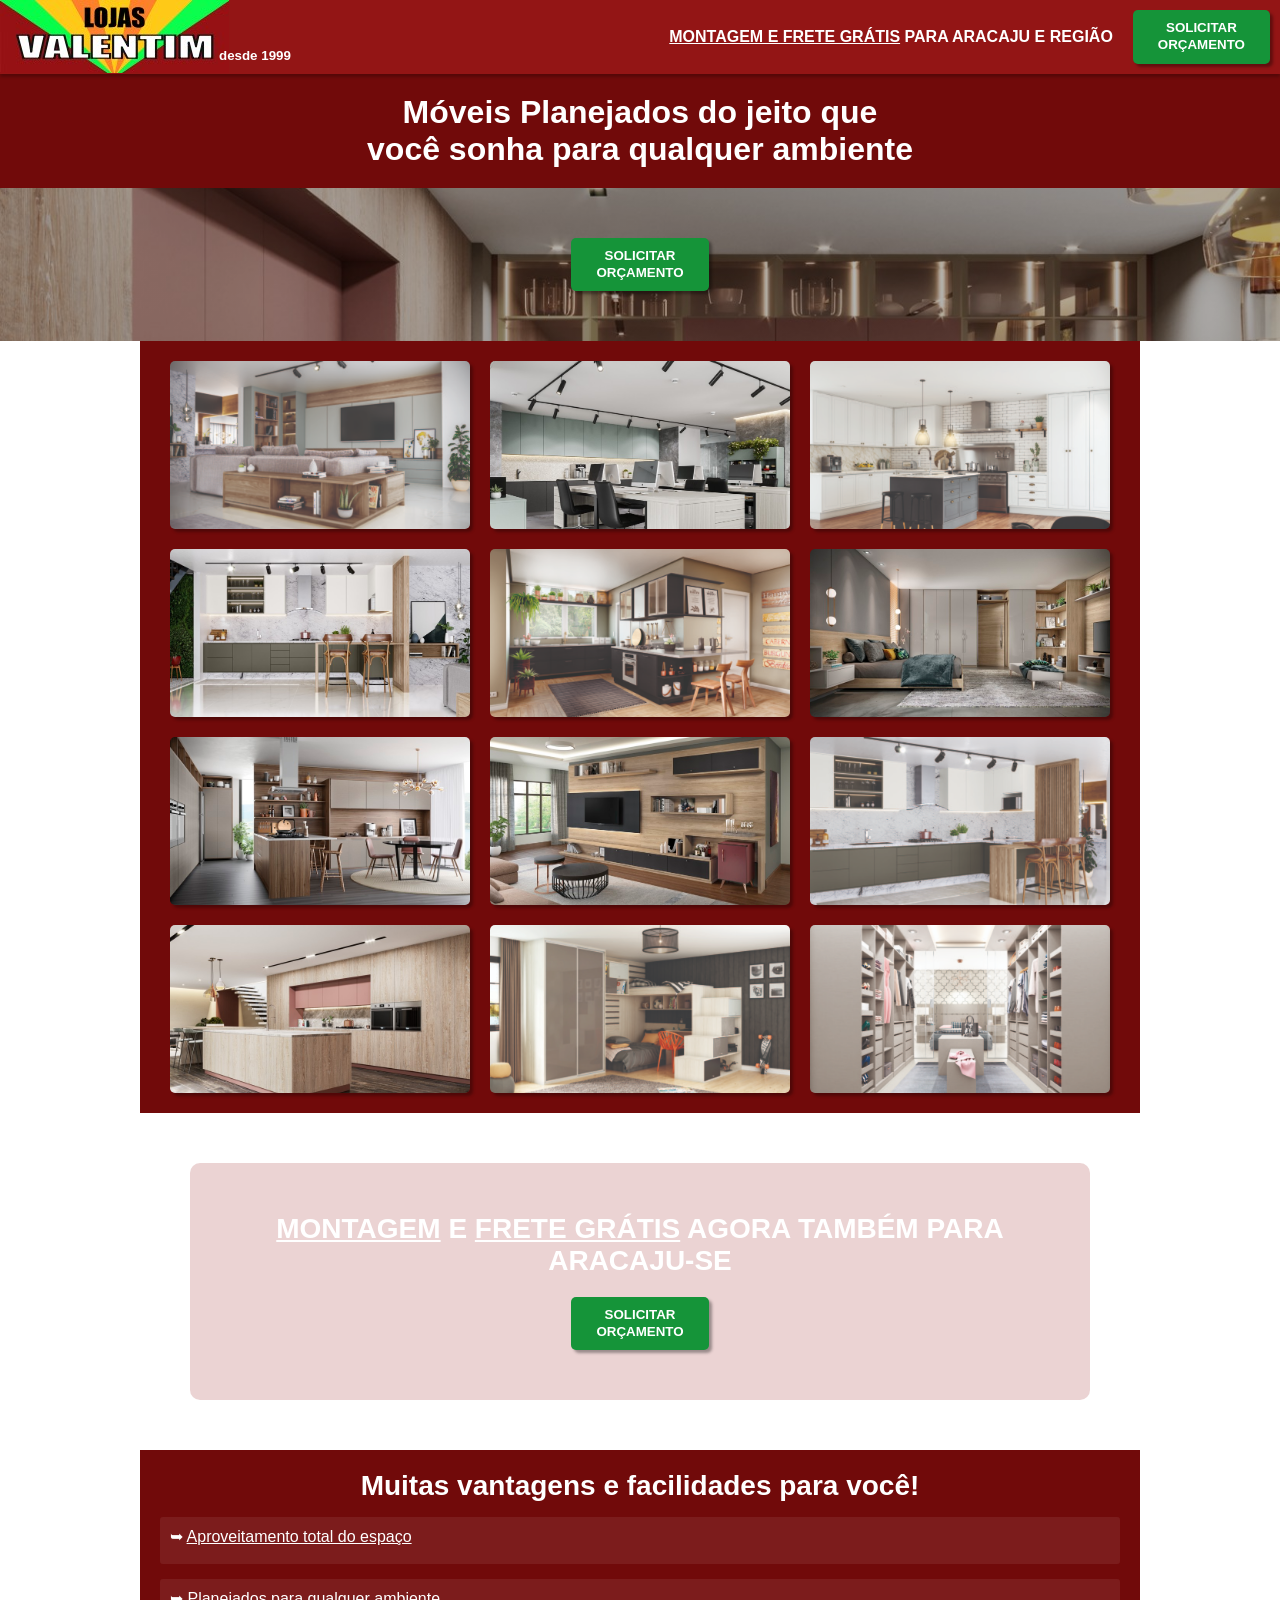
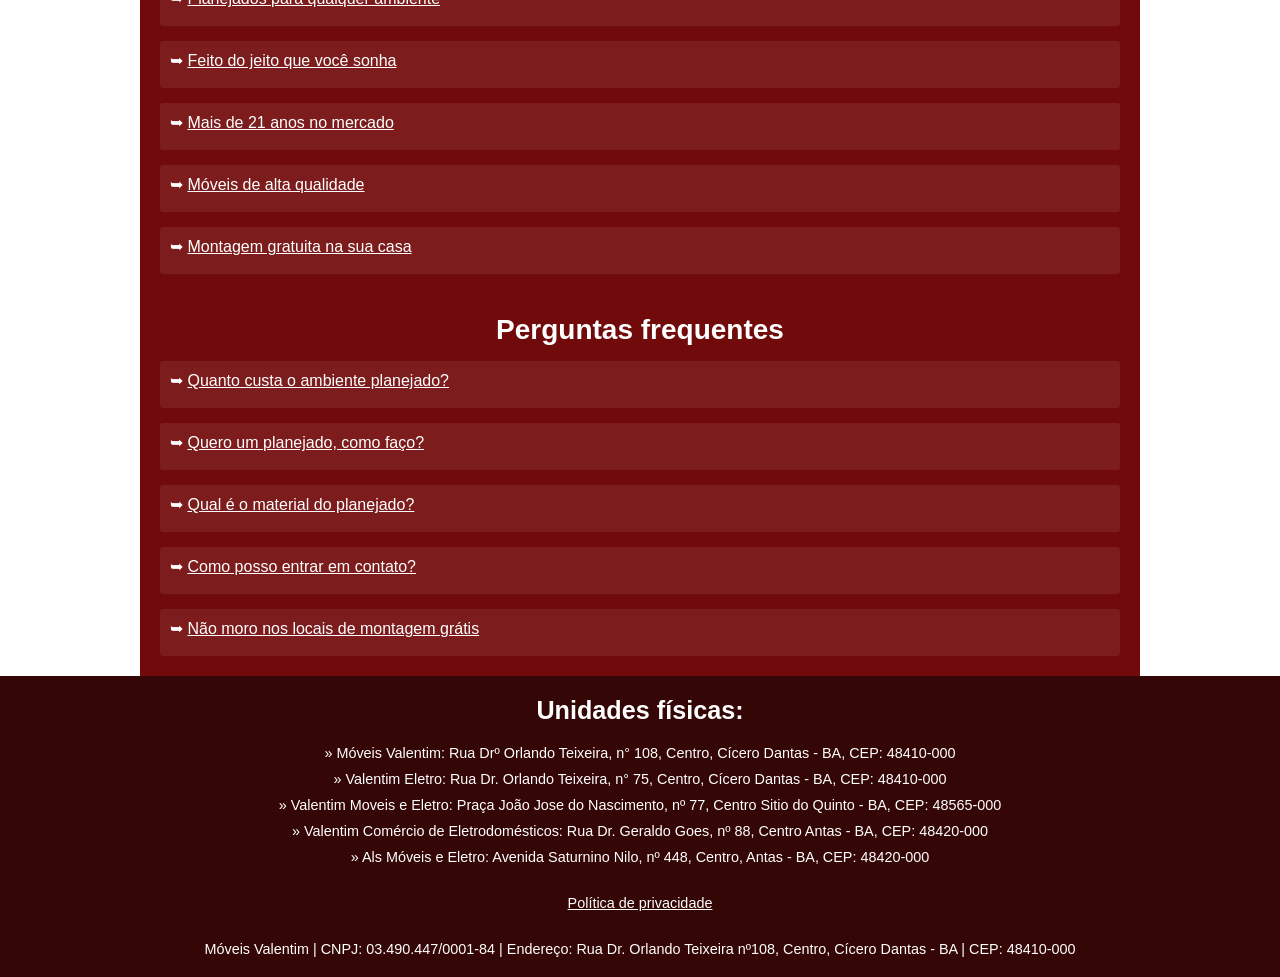
==== commit 6e269953: "correcoes" ====
--- a/index.html
+++ b/index.html
@@ -75,9 +75,9 @@
 
     <div id="div-frete-montagem">
         <div id="div-fm__moldura">
-            <h3><span class="sublinhado">MONTAGEM E FRETE GRÁTIS</span> PARA ARACAJU E CIDADES EM ATÉ 50 KM AO SEU REDOR</h3>
-            
-            <div id="div-fm__lista-cidades">
+            <h3><span class="sublinhado">MONTAGEM</span> E <span class="sublinhado">FRETE GRÁTIS</span> AGORA TAMBÉM PARA ARACAJU-SE</h3>
+            
+            <!-- <div id="div-fm__lista-cidades">
                 <button id="div-fm__botao-lista-cidades" onclick="click_lista_cidades()">ver cidades listadas</button>
                 <div id="lista-cidades-desktop">
                     <div>
@@ -109,7 +109,7 @@
                     <p>Novo Triunfo</p>
                     <p>Caxias</p>
                 </div>
-            </div>
+            </div> -->
             
             <button class="botao-solicitar-orcamento">
                 <p>SOLICITAR<br>ORÇAMENTO</p>
--- a/style.css
+++ b/style.css
@@ -65,11 +65,12 @@
     line-height: 1.25em;
     border-radius: 5px;
     box-shadow: 3px 3px 3px rgba(0,0,0,.35);
-    transition: transform var(--var-dur-transicoes), background-color var(--var-dur-transicoes);
+    transition: transform var(--var-dur-transicoes), filter var(--var-dur-transicoes);
 }
 .botao-solicitar-orcamento:hover{
     text-decoration: underline;
-    background-color: var(--var-cor-03);
+    /* background-color: var(--var-cor-03); */
+    filter: brightness(125%);
     cursor: pointer;
 }
 
@@ -189,11 +190,11 @@
     background-attachment: fixed;
     background-position: bottom;
 }
-#banner-baixo__div-background:hover{
+/* #banner-baixo__div-background:hover{
     padding-bottom: 300px;
     transition: padding-bottom 0.5s;
     transition-delay: 0.2s;
-}
+} */
 #banner__baixo button:hover{
     transform: scale(1.1);
     transition: transform var(--var-dur-transicoes)
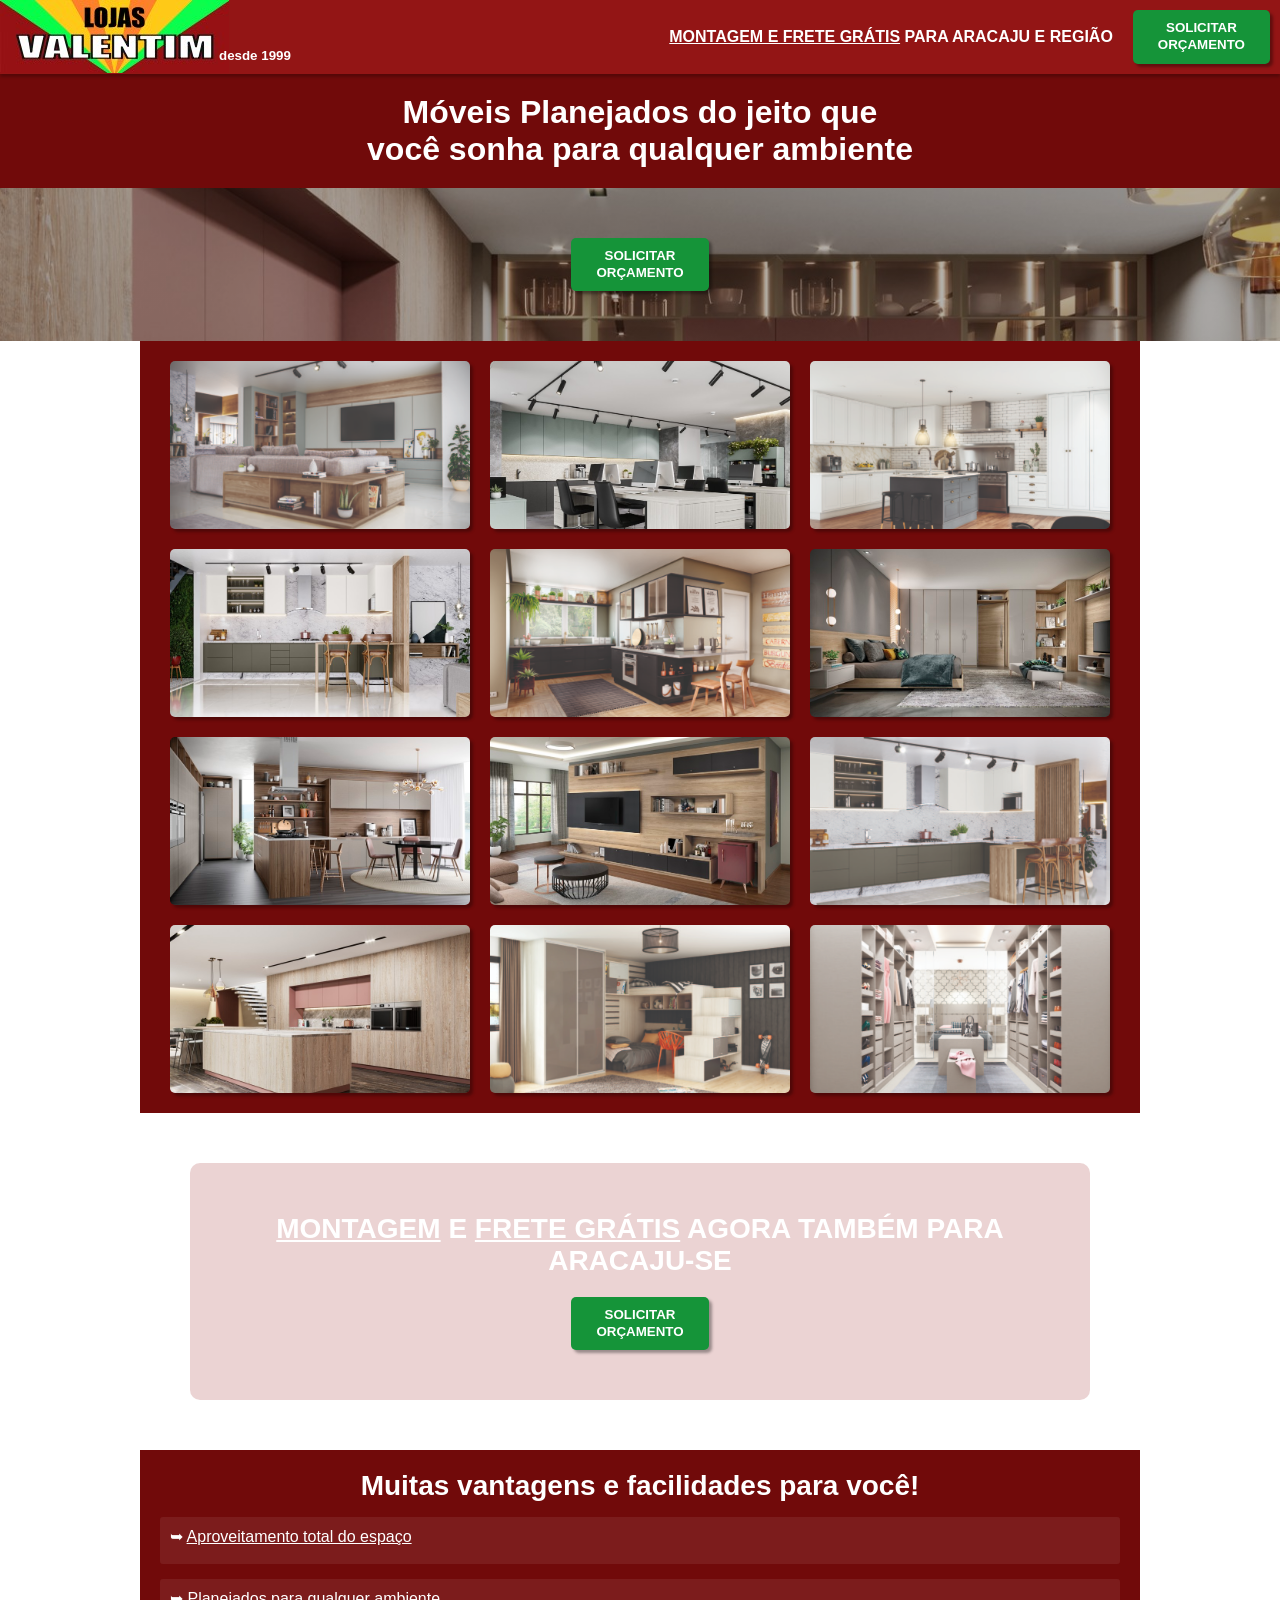
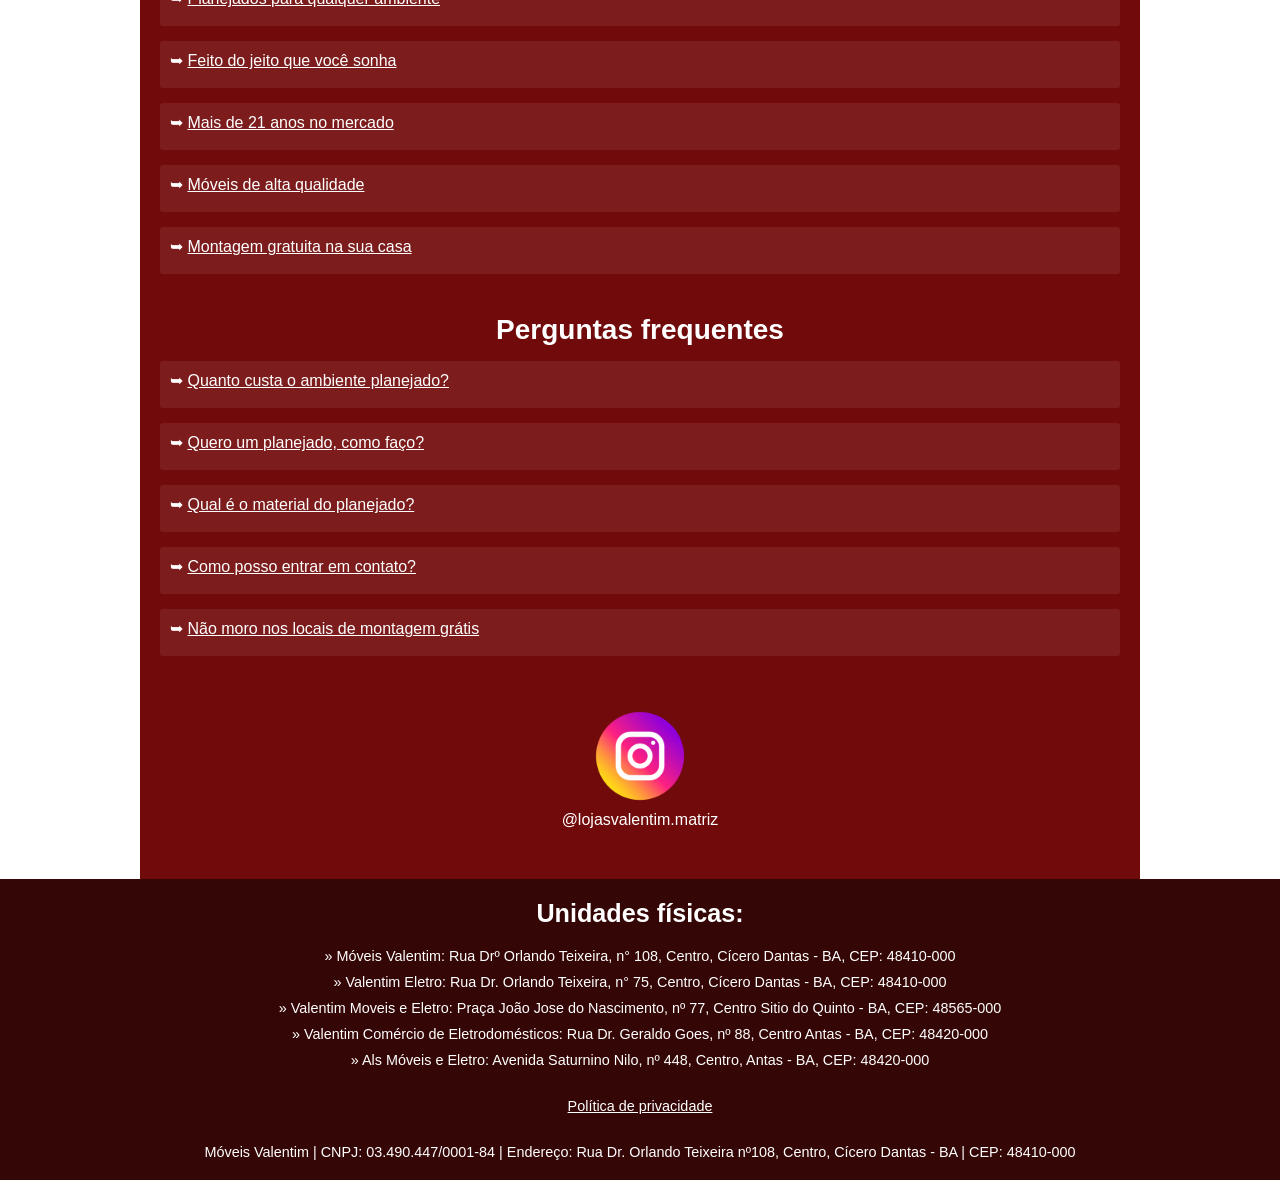
==== commit 791dcbb8: "adicao icone instagram" ====
--- a/index.html
+++ b/index.html
@@ -7,7 +7,36 @@
     <title>Planejados - Lojas Valentim</title>
     <link rel="stylesheet" href="style.css">
     <link rel="shortcut icon" href="imagens/favicon_redondo.png" type="image/x-icon">
+
+    <script async src="https://www.googletagmanager.com/gtag/js?id=AW-379172488"></script>
+
+    <script>
+        window.dataLayer = window.dataLayer || [];
+        function gtag(){dataLayer.push(arguments);}
+        gtag('js', new Date());
+
+        gtag('config', 'AW-379172488');
+    </script>
+
+
+        <!-- Event snippet for [ Valentim ] [ Contato ] conversion page
+        In your html page, add the snippet and call gtag_report_conversion when someone clicks on the chosen link or button. -->
+    <script>
+        function gtag_report_conversion(url) {
+            var callback = function () {
+                if (typeof(url) != 'undefined') {
+                window.location = url;
+                }
+            };
+            gtag('event', 'conversion', {
+                'send_to': 'AW-379172488/MInZCI3duoQDEIjt5rQB',
+                'event_callback': callback
+            });
+            return false;
+        }
+    </script>
 </head>
+
 <body>
     <header>
         <div id="header__div-logo">
@@ -200,6 +229,13 @@
         
     </div>
 
+    <div class="container-icone-instagram">
+        <a class="icone-instagram" href="https://www.instagram.com/lojasvalentim.matriz/" target="_blank">
+            <img src="imagens/instagram.png" alt="instagram">
+            <p>@lojasvalentim.matriz</p>
+        </a>
+    </div>
+
     <footer>
         <div id="footer__div-unidades-fisicas">
             <h3>Unidades físicas:</h3>
--- a/style.css
+++ b/style.css
@@ -467,6 +467,33 @@
 }
 
 
+/* ESTILOS DO ICONE DO INSTAGRAM ============================================================================================== */
+
+.container-icone-instagram{
+    display: flex;
+    flex-direction: column;
+    align-items: center;
+    max-width: 1000px;
+    margin: auto;
+    background-color: var(--var-cor-04);
+    color: white;
+}
+
+.icone-instagram{
+    margin: 30px 20px 50px 20px;
+    display: flex;
+    flex-direction: column;
+    align-items: center;
+    align-self: center;
+    gap: 5px;
+}
+
+.icone-instagram img{
+    width: clamp(20px, 100%, 100px);
+    
+}
+
+
 /* ESTILOS DO FOOTER ======================================================================================================== */
 
 footer{
